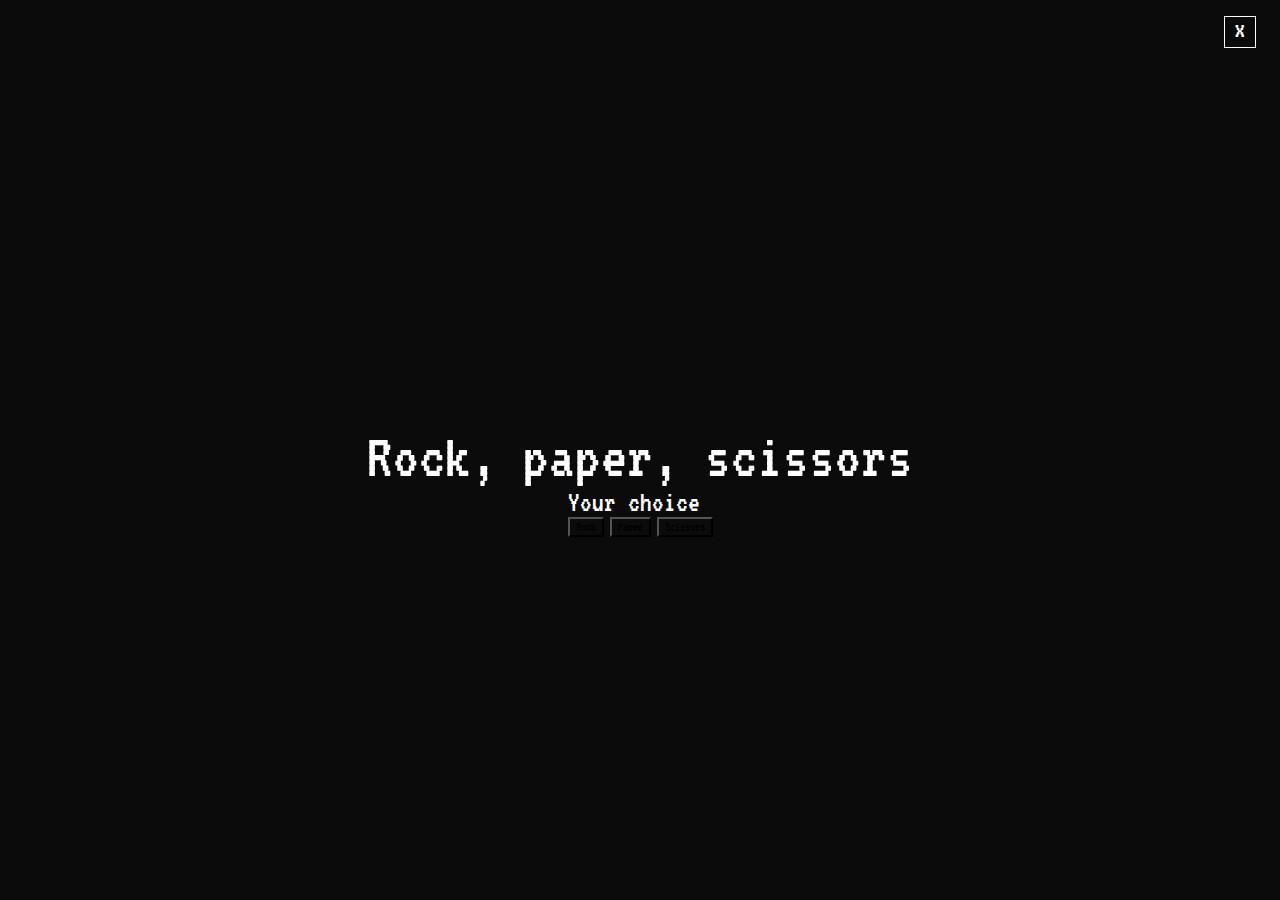
==== root/games/rock-paper-scissors.html @ ae234254 "rock-paper-scissors page" ====
<!DOCTYPE html>
<html lang="en">
<head>
  <meta charset="UTF-8">
  <meta http-equiv="X-UA-Compatible" content="IE=edge">
  <meta name="viewport" content="width=device-width, initial-scale=1.0">
  <!-- font -->
  <link rel="preconnect" href="https://fonts.googleapis.com">
  <link rel="preconnect" href="https://fonts.gstatic.com" crossorigin>
  <link href="https://fonts.googleapis.com/css2?family=VT323&display=swap" rel="stylesheet">
  <!-- css -->
  <link rel="stylesheet" href="../../css/reset.css">
  <link rel="stylesheet" href="../../css/index.css">
  <link rel="stylesheet" href="../../css/common.css">
  <title>Document</title>
</head>
<body>
  <!-- <div id="loading" class="hidden">
    <h1>now loading...</h1>
  </div> -->
  <main>
    <nav class="close-bar">
      <a href="../index.html" class="close-bar__button">
        <h3>x</h3>
      </a>
    </nav>
    <article>
      <div class="container game1">
        <h2>Rock, paper, scissors</h2>
        <div class="game1__score">
          
        </div>
        <div class="game1__show">
          <div class="game1__show__computer">

          </div>
          <div class="game1__show__user">

          </div>
        </div>
        <div class="game1__user-choice">
          <h3>Your choice</h3>
          <div class="game1__user-choice__buttons">
            <button>Rock</button>
            <button>Paper</button>
            <button>Scissors</button>
          </div>
        </div>
      </div>
    </article>
  </main>
  <!-- js -->
  <script src="../js/index.js"></script>
</body>
</html>
---- css/index.css ----
@-webkit-keyframes rollDice {
  0% {
    bottom: 0px;
  }
  50% {
    bottom: 20px;
  }
  100% {
    bottom: 0px;
    transform: rotate(360deg);
  }
}
@keyframes rollDice {
  0% {
    bottom: 0px;
  }
  50% {
    bottom: 20px;
  }
  100% {
    bottom: 0px;
    transform: rotate(360deg);
  }
}
@-webkit-keyframes fade {
  0% {
    opacity: 0;
  }
  100% {
    opacity: 100;
  }
}
@keyframes fade {
  0% {
    opacity: 0;
  }
  100% {
    opacity: 100;
  }
}
.container__dice {
  height: 150px;
  position: relative;
  display: flex;
  flex-direction: column;
  justify-content: flex-end;
  align-items: center;
}
.container__dice a {
  margin-bottom: 1vh;
}
.container__dice a img {
  position: relative;
  bottom: 0px;
}
.container__dice a:hover img {
  -webkit-animation: rollDice 1s ease infinite;
          animation: rollDice 1s ease infinite;
}
.container__dice a:hover + .container__dice__random {
  -webkit-animation: fade 1s linear;
          animation: fade 1s linear;
  -webkit-animation-fill-mode: forwards;
          animation-fill-mode: forwards;
}
.container__dice__random {
  opacity: 0;
}

article {
  width: 100%;
  height: calc(93% - 1px);
  display: flex;
  justify-content: center;
  align-items: center;
}
article .container h2 {
  height: 50%;
}
article .container__title {
  position: relative;
  height: 30vh;
  text-align: center;
  display: flex;
  align-items: center;
}
article .container__title__window {
  height: 64px;
  overflow: hidden;
}
article .container__title__list {
  position: relative;
  bottom: 0%;
  transition-property: bottom;
  transition-duration: 0.5s;
}
article .container__icons {
  height: 250px;
  display: flex;
  flex-direction: row;
  justify-content: space-between;
  align-items: flex-end;
  width: 1000px;
}
article .container__icons__icon {
  width: 200px;
  height: 200px;
  border-radius: 100px;
  border: 1px #D1FF4E solid;
  display: flex;
  justify-content: center;
  align-items: flex-start;
  transition-property: height;
  transition-duration: 0.5s;
}
article .container__icons__icon svg {
  position: relative;
  top: 50px;
  fill: white;
  background-color: transparent;
  width: 50%;
}
article .container__icons__icon:hover {
  height: 250px;
  background-color: #D1FF4E;
}
article .container__icons__icon:hover svg {
  fill: black;
}
---- css/common.css ----
* {
  font-family: "VT323", monospace;
  background-color: #0B0B0B;
}

html, body, main {
  height: 100%;
  width: 100%;
}

.hidden {
  display: none;
}

body h2 {
  color: white;
  font-size: 4rem;
}

body h3 {
  color: white;
  font-size: 1.8rem;
}

body {
  color: white;
}

.nav-bar {
  height: 7%;
  display: flex;
  padding: 0px 1.5rem;
  justify-content: space-between;
  align-items: center;
  border-bottom: white 1px solid;
}
.nav-bar a {
  text-decoration: none;
}

.close-bar {
  height: 7%;
  display: flex;
  padding: 0px 1.5rem;
  justify-content: flex-end;
  align-items: center;
}
.close-bar__button {
  text-decoration: none;
  width: 30px;
  height: 30px;
  border: 1px white solid;
  display: flex;
  justify-content: center;
  align-items: center;
}
.close-bar__button h3 {
  margin: 0px;
  position: relative;
  bottom: 2px;
  background-color: transparent;
}

.container {
  display: flex;
  flex-direction: column;
  align-items: center;
}
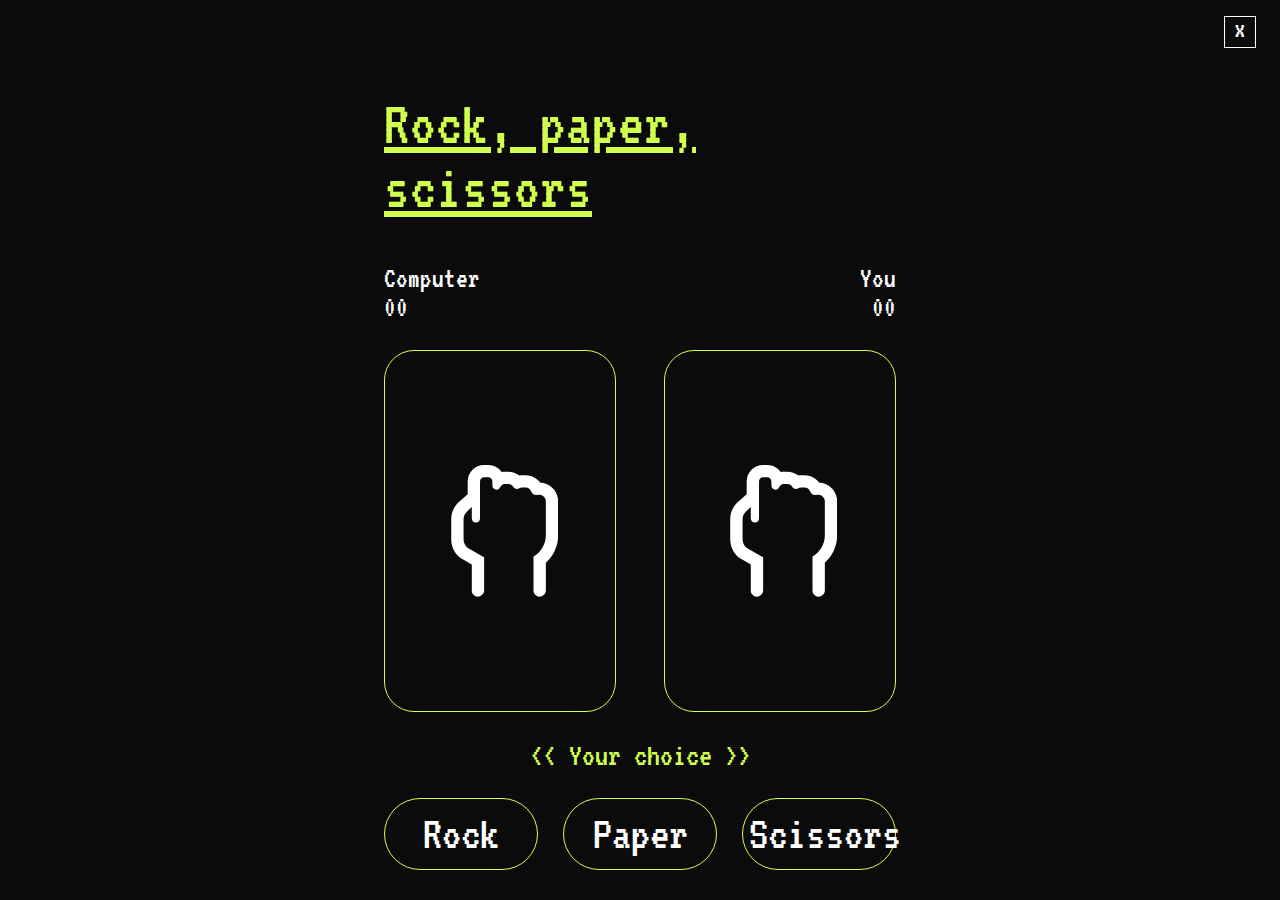
==== commit db5ba793: "rock paper scissors" ====
--- a/root/games/rock-paper-scissors.html
+++ b/root/games/rock-paper-scissors.html
@@ -12,6 +12,8 @@
   <link rel="stylesheet" href="../../css/reset.css">
   <link rel="stylesheet" href="../../css/index.css">
   <link rel="stylesheet" href="../../css/common.css">
+  <link rel="stylesheet" href="../../css/rock-paper-scissors.css">
+  
   <title>Document</title>
 </head>
 <body>
@@ -26,24 +28,31 @@
     </nav>
     <article>
       <div class="container game1">
-        <h2>Rock, paper, scissors</h2>
+        <h2 class="inner-title">Rock, paper, scissors</h2>
         <div class="game1__score">
-          
+          <div class="game1__score__computer">
+            <h3>Computer</h3>
+            <h3 id="score-computer">00</h3>
+          </div>
+          <div class="game1__score__user">
+            <h3>You</h3>
+            <h3 id="score-user">00</h3>
+          </div>
         </div>
         <div class="game1__show">
           <div class="game1__show__computer">
-
+            <svg style="fill: white;" xmlns="http://www.w3.org/2000/svg" viewBox="0 0 448 512"><!--! Font Awesome Pro 6.2.0 by @fontawesome - https://fontawesome.com License - https://fontawesome.com/license (Commercial License) Copyright 2022 Fonticons, Inc. --><path d="M377.1 68.05C364.4 50.65 343.7 40 321.2 40h-13.53c-3.518 0-7.039 .2754-10.53 .8184C284.8 31.33 269.6 26 253.5 26H240c-3.977 0-7.904 .3691-11.75 1.084C216.7 10.71 197.6 0 176 0H160C124.7 0 96 28.65 96 64v49.71L63.04 143.3C43.3 160 32 184.6 32 210.9v78.97c0 32.1 17.11 61.65 44.65 77.12L112 386.9v101.1C112 501.3 122.7 512 135.1 512S160 501.3 160 488v-129.9c-1.316-.6543-2.775-.9199-4.062-1.639l-55.78-31.34C87.72 318.2 80 304.6 80 289.9V210.9c0-12.31 5.281-23.77 14.5-31.39L112 163.8V208C112 216.8 119.2 224 128 224s16-7.156 16-16V64c0-8.828 7.188-16 16-16h16C184.8 48 192 55.17 192 64v16c0 9.578 7.942 16.04 16.15 16.04c6.432 0 12.31-4.018 14.73-10.17C223.3 84.84 228.3 74 240 74h13.53c20.97 0 17.92 19.58 34.27 19.58c8.177 0 9.9-5.584 19.88-5.584h13.53c25.54 0 18.27 28.23 38.66 28.23c.1562 0 .3125-.002 .4668-.0078L375.4 116C388.1 116 400 127.7 400 142V272c0 36.15-19.54 67.32-48 83.69v132.3C352 501.3 362.7 512 375.1 512S400 501.3 400 488v-108.1C430.1 352.8 448 313.6 448 272V142C448 102.1 416.8 69.44 377.1 68.05z"/></svg>
           </div>
           <div class="game1__show__user">
-
+            <svg style="fill: white;" xmlns="http://www.w3.org/2000/svg" viewBox="0 0 448 512"><!--! Font Awesome Pro 6.2.0 by @fontawesome - https://fontawesome.com License - https://fontawesome.com/license (Commercial License) Copyright 2022 Fonticons, Inc. --><path d="M377.1 68.05C364.4 50.65 343.7 40 321.2 40h-13.53c-3.518 0-7.039 .2754-10.53 .8184C284.8 31.33 269.6 26 253.5 26H240c-3.977 0-7.904 .3691-11.75 1.084C216.7 10.71 197.6 0 176 0H160C124.7 0 96 28.65 96 64v49.71L63.04 143.3C43.3 160 32 184.6 32 210.9v78.97c0 32.1 17.11 61.65 44.65 77.12L112 386.9v101.1C112 501.3 122.7 512 135.1 512S160 501.3 160 488v-129.9c-1.316-.6543-2.775-.9199-4.062-1.639l-55.78-31.34C87.72 318.2 80 304.6 80 289.9V210.9c0-12.31 5.281-23.77 14.5-31.39L112 163.8V208C112 216.8 119.2 224 128 224s16-7.156 16-16V64c0-8.828 7.188-16 16-16h16C184.8 48 192 55.17 192 64v16c0 9.578 7.942 16.04 16.15 16.04c6.432 0 12.31-4.018 14.73-10.17C223.3 84.84 228.3 74 240 74h13.53c20.97 0 17.92 19.58 34.27 19.58c8.177 0 9.9-5.584 19.88-5.584h13.53c25.54 0 18.27 28.23 38.66 28.23c.1562 0 .3125-.002 .4668-.0078L375.4 116C388.1 116 400 127.7 400 142V272c0 36.15-19.54 67.32-48 83.69v132.3C352 501.3 362.7 512 375.1 512S400 501.3 400 488v-108.1C430.1 352.8 448 313.6 448 272V142C448 102.1 416.8 69.44 377.1 68.05z"/></svg>
           </div>
         </div>
         <div class="game1__user-choice">
-          <h3>Your choice</h3>
+          <h3 class="game1__user-choice__title"><< Your choice >></h3>
           <div class="game1__user-choice__buttons">
-            <button>Rock</button>
-            <button>Paper</button>
-            <button>Scissors</button>
+            <button><h3>Rock</h3></button>
+            <button><h3>Paper</h3></button>
+            <button><h3>Scissors</h3></button>
           </div>
         </div>
       </div>
--- a/css/common.css
+++ b/css/common.css
@@ -65,4 +65,10 @@
   display: flex;
   flex-direction: column;
   align-items: center;
+}
+
+.inner-title {
+  color: #D1FF4E;
+  text-decoration: underline;
+  margin-bottom: 5vh;
 }--- a/css/rock-paper-scissors.css
+++ b/css/rock-paper-scissors.css
@@ -0,0 +1,73 @@
+.game1 {
+  width: 40vw;
+}
+.game1__score {
+  width: 100%;
+  margin-bottom: 3vh;
+  display: flex;
+  justify-content: space-between;
+}
+.game1__score__computer {
+  display: flex;
+  flex-direction: column;
+}
+.game1__score__user {
+  display: flex;
+  flex-direction: column;
+  align-items: flex-end;
+}
+.game1__show {
+  width: 100%;
+  margin-bottom: 3vh;
+  display: flex;
+  justify-content: space-between;
+}
+.game1__show__computer, .game1__show__user {
+  width: 45%;
+  height: 40vh;
+  border: 1px solid #D1FF4E;
+  border-radius: 30px;
+  display: flex;
+  justify-content: center;
+  align-items: center;
+}
+.game1__show__computer svg, .game1__show__user svg {
+  background-color: transparent;
+  width: 50%;
+  height: auto;
+}
+.game1__user-choice {
+  width: 100%;
+  display: flex;
+  flex-direction: column;
+  justify-content: center;
+  align-items: center;
+}
+.game1__user-choice__title {
+  margin-bottom: 3vh;
+  font-size: 2rem;
+  color: #D1FF4E;
+}
+.game1__user-choice__buttons {
+  width: 100%;
+  display: flex;
+  justify-content: space-between;
+}
+.game1__user-choice__buttons button {
+  width: 30%;
+  height: 8vh;
+  border: 1px solid #D1FF4E;
+  border-radius: 50px;
+}
+.game1__user-choice__buttons button h3 {
+  background-color: transparent;
+  font-size: 3rem;
+}
+.game1__user-choice__buttons button:hover {
+  background-color: #D1FF4E;
+  color: #0B0B0B;
+  cursor: pointer;
+}
+.game1__user-choice__buttons button:hover h3 {
+  color: #0B0B0B;
+}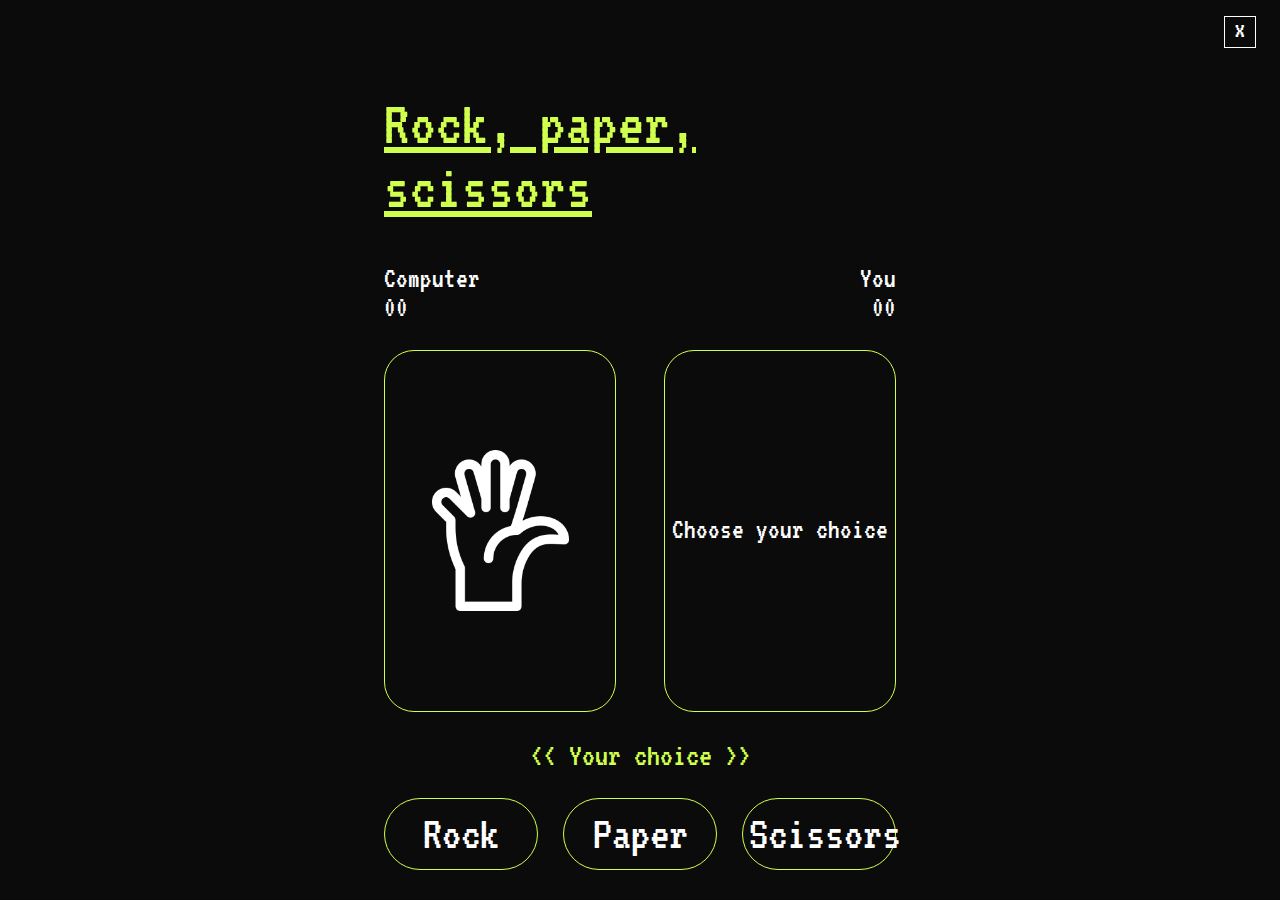
==== commit 3b2ce746: "rock-paper-scissors in process" ====
--- a/root/games/rock-paper-scissors.html
+++ b/root/games/rock-paper-scissors.html
@@ -40,25 +40,25 @@
           </div>
         </div>
         <div class="game1__show">
-          <div class="game1__show__computer">
-            <svg style="fill: white;" xmlns="http://www.w3.org/2000/svg" viewBox="0 0 448 512"><!--! Font Awesome Pro 6.2.0 by @fontawesome - https://fontawesome.com License - https://fontawesome.com/license (Commercial License) Copyright 2022 Fonticons, Inc. --><path d="M377.1 68.05C364.4 50.65 343.7 40 321.2 40h-13.53c-3.518 0-7.039 .2754-10.53 .8184C284.8 31.33 269.6 26 253.5 26H240c-3.977 0-7.904 .3691-11.75 1.084C216.7 10.71 197.6 0 176 0H160C124.7 0 96 28.65 96 64v49.71L63.04 143.3C43.3 160 32 184.6 32 210.9v78.97c0 32.1 17.11 61.65 44.65 77.12L112 386.9v101.1C112 501.3 122.7 512 135.1 512S160 501.3 160 488v-129.9c-1.316-.6543-2.775-.9199-4.062-1.639l-55.78-31.34C87.72 318.2 80 304.6 80 289.9V210.9c0-12.31 5.281-23.77 14.5-31.39L112 163.8V208C112 216.8 119.2 224 128 224s16-7.156 16-16V64c0-8.828 7.188-16 16-16h16C184.8 48 192 55.17 192 64v16c0 9.578 7.942 16.04 16.15 16.04c6.432 0 12.31-4.018 14.73-10.17C223.3 84.84 228.3 74 240 74h13.53c20.97 0 17.92 19.58 34.27 19.58c8.177 0 9.9-5.584 19.88-5.584h13.53c25.54 0 18.27 28.23 38.66 28.23c.1562 0 .3125-.002 .4668-.0078L375.4 116C388.1 116 400 127.7 400 142V272c0 36.15-19.54 67.32-48 83.69v132.3C352 501.3 362.7 512 375.1 512S400 501.3 400 488v-108.1C430.1 352.8 448 313.6 448 272V142C448 102.1 416.8 69.44 377.1 68.05z"/></svg>
+          <div id="computer" class="game1__show__computer">
+            <!-- img -->
           </div>
-          <div class="game1__show__user">
-            <svg style="fill: white;" xmlns="http://www.w3.org/2000/svg" viewBox="0 0 448 512"><!--! Font Awesome Pro 6.2.0 by @fontawesome - https://fontawesome.com License - https://fontawesome.com/license (Commercial License) Copyright 2022 Fonticons, Inc. --><path d="M377.1 68.05C364.4 50.65 343.7 40 321.2 40h-13.53c-3.518 0-7.039 .2754-10.53 .8184C284.8 31.33 269.6 26 253.5 26H240c-3.977 0-7.904 .3691-11.75 1.084C216.7 10.71 197.6 0 176 0H160C124.7 0 96 28.65 96 64v49.71L63.04 143.3C43.3 160 32 184.6 32 210.9v78.97c0 32.1 17.11 61.65 44.65 77.12L112 386.9v101.1C112 501.3 122.7 512 135.1 512S160 501.3 160 488v-129.9c-1.316-.6543-2.775-.9199-4.062-1.639l-55.78-31.34C87.72 318.2 80 304.6 80 289.9V210.9c0-12.31 5.281-23.77 14.5-31.39L112 163.8V208C112 216.8 119.2 224 128 224s16-7.156 16-16V64c0-8.828 7.188-16 16-16h16C184.8 48 192 55.17 192 64v16c0 9.578 7.942 16.04 16.15 16.04c6.432 0 12.31-4.018 14.73-10.17C223.3 84.84 228.3 74 240 74h13.53c20.97 0 17.92 19.58 34.27 19.58c8.177 0 9.9-5.584 19.88-5.584h13.53c25.54 0 18.27 28.23 38.66 28.23c.1562 0 .3125-.002 .4668-.0078L375.4 116C388.1 116 400 127.7 400 142V272c0 36.15-19.54 67.32-48 83.69v132.3C352 501.3 362.7 512 375.1 512S400 501.3 400 488v-108.1C430.1 352.8 448 313.6 448 272V142C448 102.1 416.8 69.44 377.1 68.05z"/></svg>
+          <div id="user" class="game1__show__user">
+            <h3 class="game1__show__user__text">Choose your choice</h3>
           </div>
         </div>
         <div class="game1__user-choice">
           <h3 class="game1__user-choice__title"><< Your choice >></h3>
           <div class="game1__user-choice__buttons">
-            <button><h3>Rock</h3></button>
-            <button><h3>Paper</h3></button>
-            <button><h3>Scissors</h3></button>
+            <button id="choice" data-user-num="0"><h3>Rock</h3></button>
+            <button id="choice" data-user-num="1"><h3>Paper</h3></button>
+            <button id="choice" data-user-num="2"><h3>Scissors</h3></button>
           </div>
         </div>
       </div>
     </article>
   </main>
   <!-- js -->
-  <script src="../js/index.js"></script>
+  <script src="../../js/rock-paper-scissors.js"></script>
 </body>
 </html>--- a/css/rock-paper-scissors.css
+++ b/css/rock-paper-scissors.css
@@ -1,3 +1,19 @@
+@-webkit-keyframes keepBlink {
+  0% {
+    opacity: 1;
+  }
+  50% {
+    opacity: 0;
+  }
+}
+@keyframes keepBlink {
+  0% {
+    opacity: 1;
+  }
+  50% {
+    opacity: 0;
+  }
+}
 .game1 {
   width: 40vw;
 }
@@ -31,10 +47,15 @@
   justify-content: center;
   align-items: center;
 }
-.game1__show__computer svg, .game1__show__user svg {
+.game1__show__computer__text, .game1__show__user__text {
+  -webkit-animation: keepBlink 1.5s linear infinite;
+          animation: keepBlink 1.5s linear infinite;
+}
+.game1__show__computer img, .game1__show__user img {
   background-color: transparent;
-  width: 50%;
+  width: 70%;
   height: auto;
+  filter: invert(100%);
 }
 .game1__user-choice {
   width: 100%;
